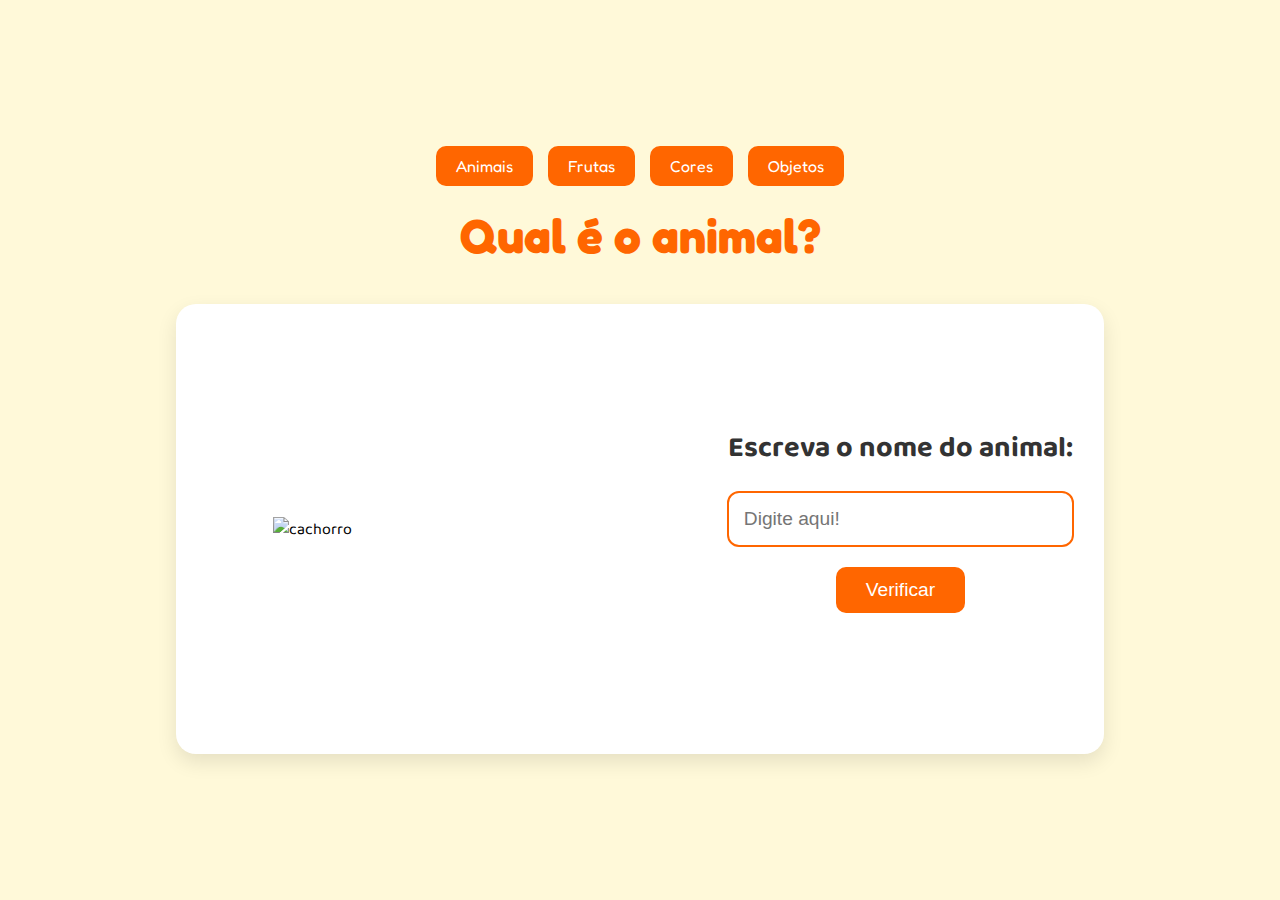
==== public/index.html @ 36a04439 "alterando" ====
<!DOCTYPE html>
<html lang="pt-br">
<head>
    <meta charset="UTF-8">
    <meta name="viewport" content="width=device-width, initial-scale=1.0">
    <title>Qual é o animal?</title>
    <link href="https://fonts.googleapis.com/css2?family=Baloo+2:wght@400;600&family=Fredoka+One&display=swap" rel="stylesheet">
    <link rel="stylesheet" href="/css/style.css">
</head>
<body>
    <div class="container">
        <header>
            <!-- Botões acima do título -->
            <div class="category-buttons">
                <button class="category" id="animals-btn">Animais</button>
                <button class="category" id="fruits-btn">Frutas</button>
                <button class="category" id="colors-btn">Cores</button>
                <button class="category" id="objects-btn">Objetos</button>
            </div>

            <h1>Qual é o animal?</h1>
        </header>

        <main>
            <div class="game-area">
                <div class="animal-display" data-animal>
                    <img src="img/cachorro.png" alt="cachorro" id="animal-image" class="animal-image">
                </div>
                <div class="input-area">
                    <h2>Escreva o nome do animal:</h2>
                    <input type="text" id="animal-name" placeholder="Digite aqui!">
                    <button id="check-answer">Verificar</button>
                    <div id="feedback"></div>
                    
                    <div id="sucesso" class="hidden">
                        <p class="positive-message">Parabéns, você acertou!</p>
                        <p class="click-animal">Clique no animal!</p>
                        <button id="next-animal" class="next-button">
                            &#x27A1; 
                        </button>
                    </div>
                </div>
            </div>
        </main>
    </div>

    <script src="../index.js"></script>
</body>
</html>
---- css/style.css ----
/* Reset */
* {
    margin: 0;
    padding: 0;
    box-sizing: border-box;
}

/* Body */
body {
    font-family: 'Baloo 2', sans-serif;
    background-color: #FFF9D9; /* Fundo amarelo pastel */
    display: flex;
    align-items: center;
    justify-content: center;
    min-height: 100vh;
    margin: 0;
}

.container {
    width: 100%;
    max-width: 1200px;
    padding: 20px;
}

/* Header */
header {
    text-align: center;
    margin-bottom: 40px;
}

/* Botões de categoria */
.category-buttons {
    display: flex;
    justify-content: center;
    gap: 15px;
    margin-bottom: 20px;
}

.category {
    font-family: 'Fredoka One', cursive;
    background-color: #FF6600;
    color: white;
    padding: 10px 20px;
    border: none;
    border-radius: 10px;
    font-size: 1rem;
    cursor: pointer;
    transition: background-color 0.3s ease, transform 0.3s ease;
}

.category:hover {
    background-color: #FF9933;
    transform: translateY(-2px);
}

h1 {
    font-size: 3rem;
    color: #FF6600;
    font-family: 'Fredoka One', cursive;
}

/* Main */
main {
    display: flex;
    justify-content: center;
    align-items: center;
    flex-direction: column;
}

/* Game Area */
.game-area {
    display: flex;
    justify-content: space-between;
    align-items: center;
    width: 80%;
    height: 450px;
    background-color: white;
    border-radius: 20px;
    padding: 30px;
    box-shadow: 0px 8px 20px rgba(0, 0, 0, 0.1);
}

.animal-display {
    width: 50%;
    display: flex;
    justify-content: center;
    align-items: center;
}

.animal-image {
    width: 300px;
    height: auto;
    cursor: pointer;
    transition: transform 0.3s ease;
}

.animal-image:hover {
    transform: scale(1.05);
}

.input-area {
    width: 40%;
    text-align: center;
}

h2 {
    font-size: 1.8rem;
    color: #333;
    margin-bottom: 20px;
}

/* Input Area */
input[type="text"] {
    width: 100%;
    padding: 15px;
    font-size: 1.2rem;
    border: 2px solid #FF6600;
    border-radius: 12px;
    outline: none;
    margin-bottom: 20px;
}

button {
    padding: 12px 30px;
    background-color: #FF6600;
    color: white;
    font-size: 1.2rem;
    border: none;
    border-radius: 10px;
    cursor: pointer;
    transition: background-color 0.3s ease;
}

button:hover {
    background-color: #FF9933;
}

#feedback {
    margin-top: 20px;
    font-size: 1.4rem;
    color: #28a745;
}

/* Sucesso e Próximo */
.hidden {
    display: none;
}

#sucesso {
    margin-top: 20px;
    text-align: center;
}

.positive-message {
    color: #28a745;
    font-size: 1.6rem;
    font-weight: bold;
    margin-bottom: 10px;
    animation: aparecer 0.5s ease-in-out;
}

.click-animal {
    font-size: 1.2rem;
    color: #FF6600;
    margin-bottom: 20px;
    animation: aparecer 1s ease-in-out;
}

.next-button {
    background-color: #ffcc00; /* Amarelo */
    color: #fff;
    font-size: 1.5rem;
    border: none;
    border-radius: 10px;
    padding: 10px 20px;
    cursor: pointer;
    transition: transform 0.2s;
}


.next-button:hover {
    background-color: #34d058;
}

/* Animações */
@keyframes aparecer {
    from {
        opacity: 0;
        transform: translateY(-10px);
    }
    to {
        opacity: 1;
        transform: translateY(0);
    }
}

/* Responsividade */
@media (max-width: 768px) {
    .game-area {
        flex-direction: column;
        padding: 20px;
    }

    .animal-display, .input-area {
        width: 100%;
        margin-bottom: 20px;
    }

    h2 {
        font-size: 1.5rem;
    }

    input[type="text"], button {
        font-size: 1rem;
    }

    button {
        padding: 10px 20px;
    }

    .category-buttons {
        flex-direction: column;
    }
}
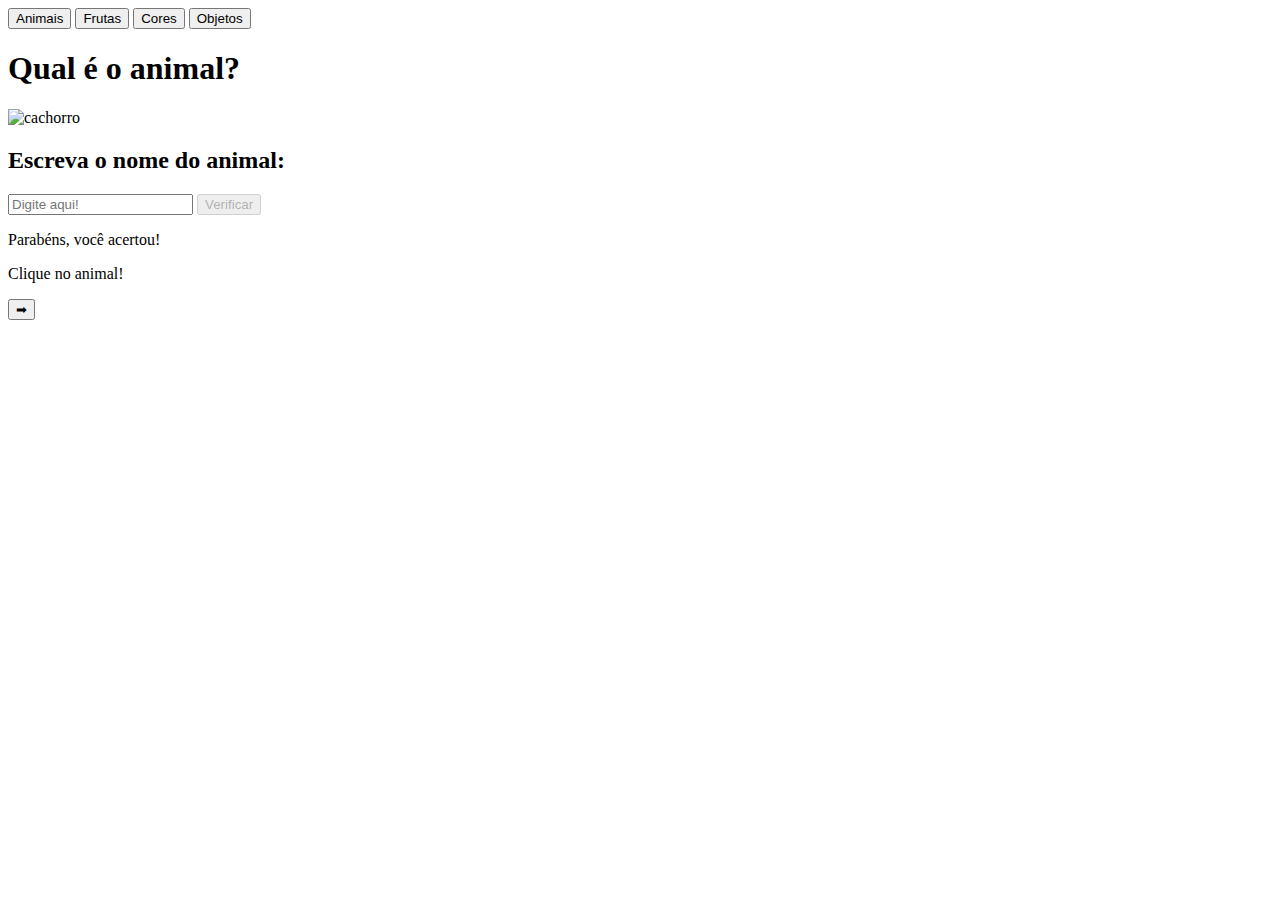
==== commit b9754ebd: "Update index.html" ====
--- a/public/index.html
+++ b/public/index.html
@@ -5,7 +5,7 @@
     <meta name="viewport" content="width=device-width, initial-scale=1.0">
     <title>Qual é o animal?</title>
     <link href="https://fonts.googleapis.com/css2?family=Baloo+2:wght@400;600&family=Fredoka+One&display=swap" rel="stylesheet">
-    <link rel="stylesheet" href="/css/style.css">
+    <link rel="stylesheet" href="css/index.css">
 </head>
 <body>
     <div class="container">
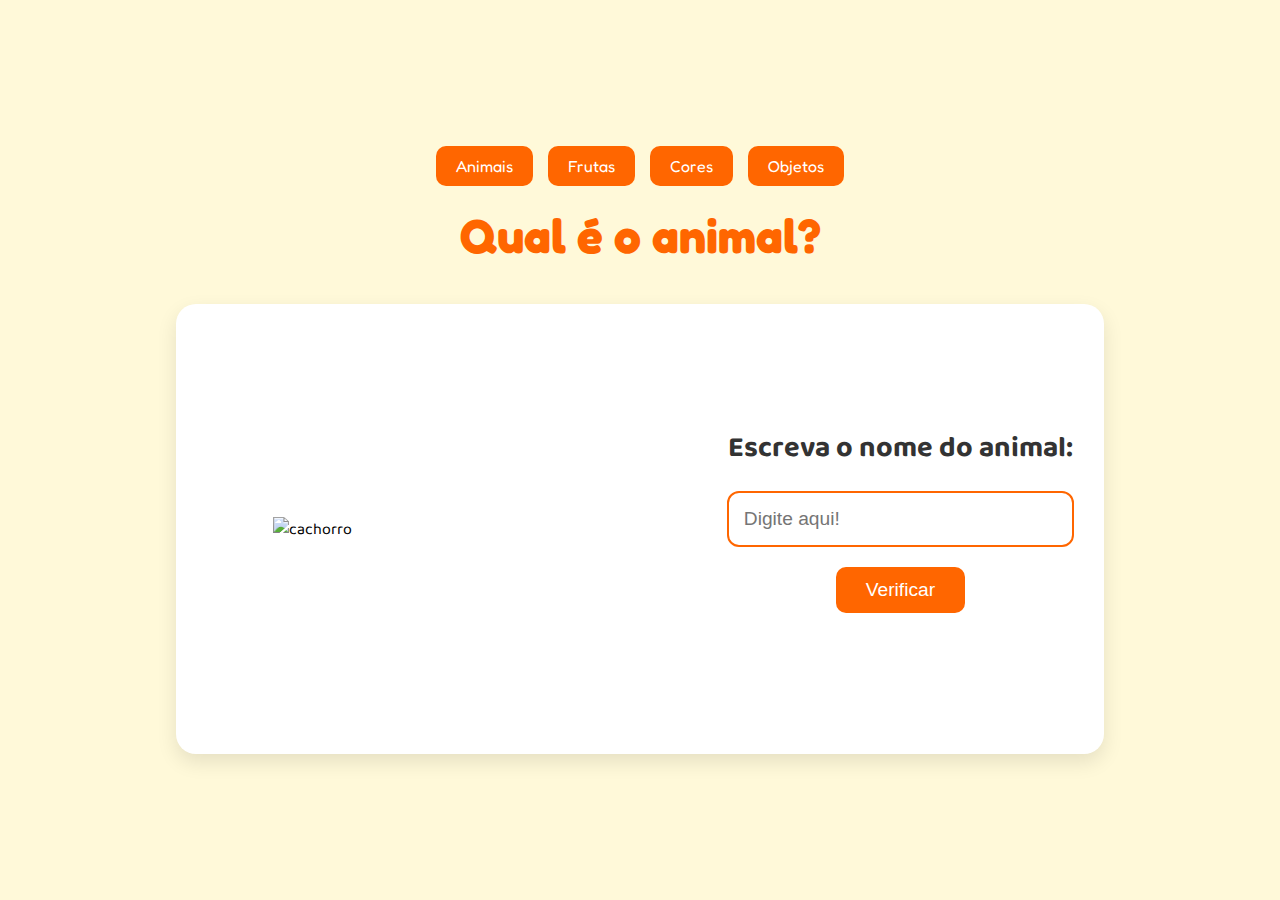
==== commit 0161fd6d: "alterando" ====
--- a/public/index.html
+++ b/public/index.html
@@ -5,7 +5,7 @@
     <meta name="viewport" content="width=device-width, initial-scale=1.0">
     <title>Qual é o animal?</title>
     <link href="https://fonts.googleapis.com/css2?family=Baloo+2:wght@400;600&family=Fredoka+One&display=swap" rel="stylesheet">
-    <link rel="stylesheet" href="css/index.css">
+    <link rel="stylesheet" href="/public/index.css">
 </head>
 <body>
     <div class="container">
--- a/public/index.css
+++ b/public/index.css
@@ -0,0 +1,224 @@
+/* Reset */
+* {
+    margin: 0;
+    padding: 0;
+    box-sizing: border-box;
+}
+
+/* Body */
+body {
+    font-family: 'Baloo 2', sans-serif;
+    background-color: #FFF9D9; /* Fundo amarelo pastel */
+    display: flex;
+    align-items: center;
+    justify-content: center;
+    min-height: 100vh;
+    margin: 0;
+}
+
+.container {
+    width: 100%;
+    max-width: 1200px;
+    padding: 20px;
+}
+
+/* Header */
+header {
+    text-align: center;
+    margin-bottom: 40px;
+}
+
+/* Botões de categoria */
+.category-buttons {
+    display: flex;
+    justify-content: center;
+    gap: 15px;
+    margin-bottom: 20px;
+}
+
+.category {
+    font-family: 'Fredoka One', cursive;
+    background-color: #FF6600;
+    color: white;
+    padding: 10px 20px;
+    border: none;
+    border-radius: 10px;
+    font-size: 1rem;
+    cursor: pointer;
+    transition: background-color 0.3s ease, transform 0.3s ease;
+}
+
+.category:hover {
+    background-color: #FF9933;
+    transform: translateY(-2px);
+}
+
+h1 {
+    font-size: 3rem;
+    color: #FF6600;
+    font-family: 'Fredoka One', cursive;
+}
+
+/* Main */
+main {
+    display: flex;
+    justify-content: center;
+    align-items: center;
+    flex-direction: column;
+}
+
+/* Game Area */
+.game-area {
+    display: flex;
+    justify-content: space-between;
+    align-items: center;
+    width: 80%;
+    height: 450px;
+    background-color: white;
+    border-radius: 20px;
+    padding: 30px;
+    box-shadow: 0px 8px 20px rgba(0, 0, 0, 0.1);
+}
+
+.animal-display {
+    width: 50%;
+    display: flex;
+    justify-content: center;
+    align-items: center;
+}
+
+.animal-image {
+    width: 300px;
+    height: auto;
+    cursor: pointer;
+    transition: transform 0.3s ease;
+}
+
+.animal-image:hover {
+    transform: scale(1.05);
+}
+
+.input-area {
+    width: 40%;
+    text-align: center;
+}
+
+h2 {
+    font-size: 1.8rem;
+    color: #333;
+    margin-bottom: 20px;
+}
+
+/* Input Area */
+input[type="text"] {
+    width: 100%;
+    padding: 15px;
+    font-size: 1.2rem;
+    border: 2px solid #FF6600;
+    border-radius: 12px;
+    outline: none;
+    margin-bottom: 20px;
+}
+
+button {
+    padding: 12px 30px;
+    background-color: #FF6600;
+    color: white;
+    font-size: 1.2rem;
+    border: none;
+    border-radius: 10px;
+    cursor: pointer;
+    transition: background-color 0.3s ease;
+}
+
+button:hover {
+    background-color: #FF9933;
+}
+
+#feedback {
+    margin-top: 20px;
+    font-size: 1.4rem;
+    color: #28a745;
+}
+
+/* Sucesso e Próximo */
+.hidden {
+    display: none;
+}
+
+#sucesso {
+    margin-top: 20px;
+    text-align: center;
+}
+
+.positive-message {
+    color: #28a745;
+    font-size: 1.6rem;
+    font-weight: bold;
+    margin-bottom: 10px;
+    animation: aparecer 0.5s ease-in-out;
+}
+
+.click-animal {
+    font-size: 1.2rem;
+    color: #FF6600;
+    margin-bottom: 20px;
+    animation: aparecer 1s ease-in-out;
+}
+
+.next-button {
+    background-color: #ffcc00; /* Amarelo */
+    color: #fff;
+    font-size: 1.5rem;
+    border: none;
+    border-radius: 10px;
+    padding: 10px 20px;
+    cursor: pointer;
+    transition: transform 0.2s;
+}
+
+
+.next-button:hover {
+    background-color: #34d058;
+}
+
+/* Animações */
+@keyframes aparecer {
+    from {
+        opacity: 0;
+        transform: translateY(-10px);
+    }
+    to {
+        opacity: 1;
+        transform: translateY(0);
+    }
+}
+
+/* Responsividade */
+@media (max-width: 768px) {
+    .game-area {
+        flex-direction: column;
+        padding: 20px;
+    }
+
+    .animal-display, .input-area {
+        width: 100%;
+        margin-bottom: 20px;
+    }
+
+    h2 {
+        font-size: 1.5rem;
+    }
+
+    input[type="text"], button {
+        font-size: 1rem;
+    }
+
+    button {
+        padding: 10px 20px;
+    }
+
+    .category-buttons {
+        flex-direction: column;
+    }
+}
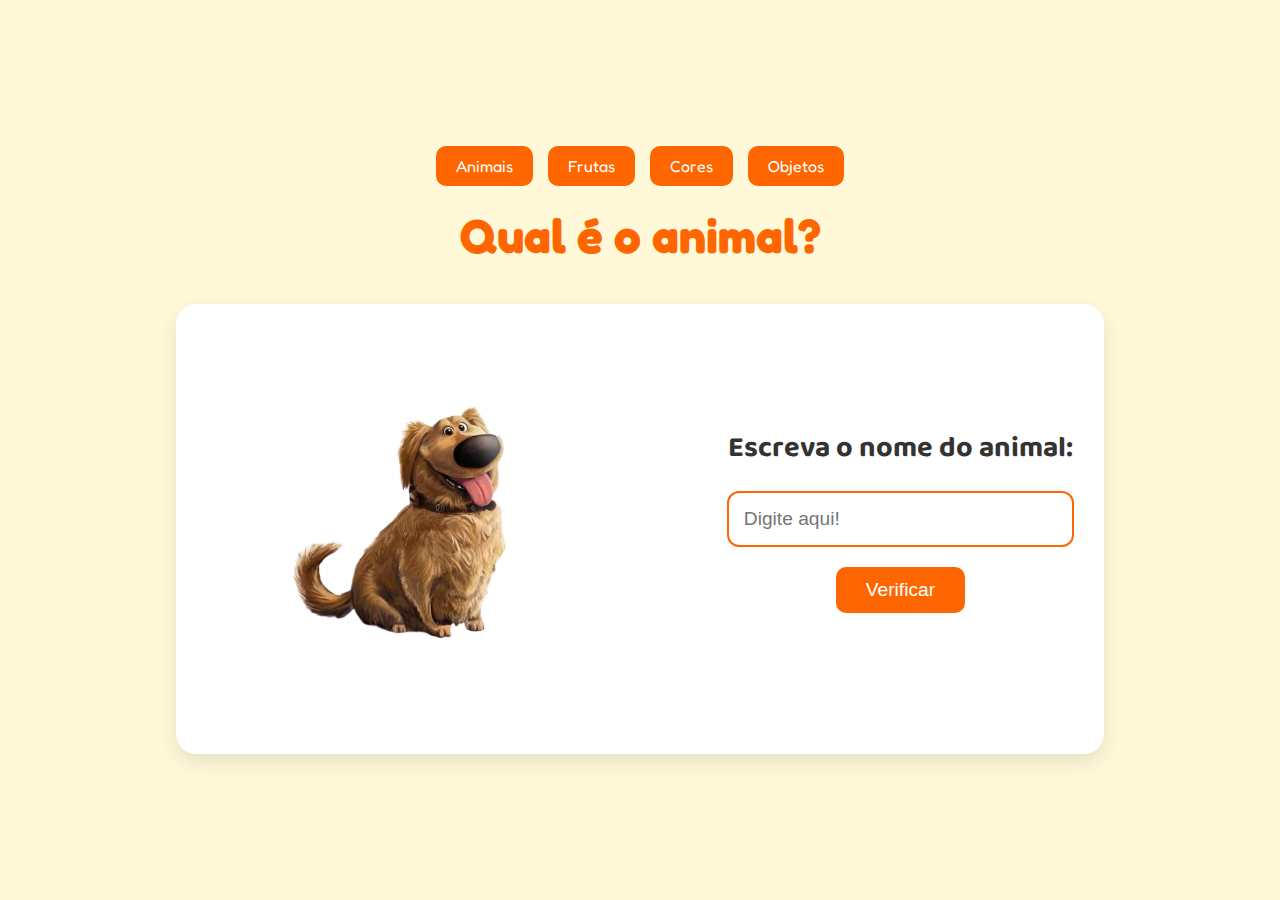
==== commit d34db764: "icone" ====
--- a/public/index.html
+++ b/public/index.html
@@ -4,8 +4,9 @@
     <meta charset="UTF-8">
     <meta name="viewport" content="width=device-width, initial-scale=1.0">
     <title>Qual é o animal?</title>
+    <link rel="shortcut icon" href="img/eng.png" type="image/x-icon">
     <link href="https://fonts.googleapis.com/css2?family=Baloo+2:wght@400;600&family=Fredoka+One&display=swap" rel="stylesheet">
-    <link rel="stylesheet" href="/public/index.css">
+    <link rel="stylesheet" href="index.css">
 </head>
 <body>
     <div class="container">
@@ -44,6 +45,6 @@
         </main>
     </div>
 
-    <script src="../index.js"></script>
+    <script src="index.js"></script>
 </body>
 </html>
